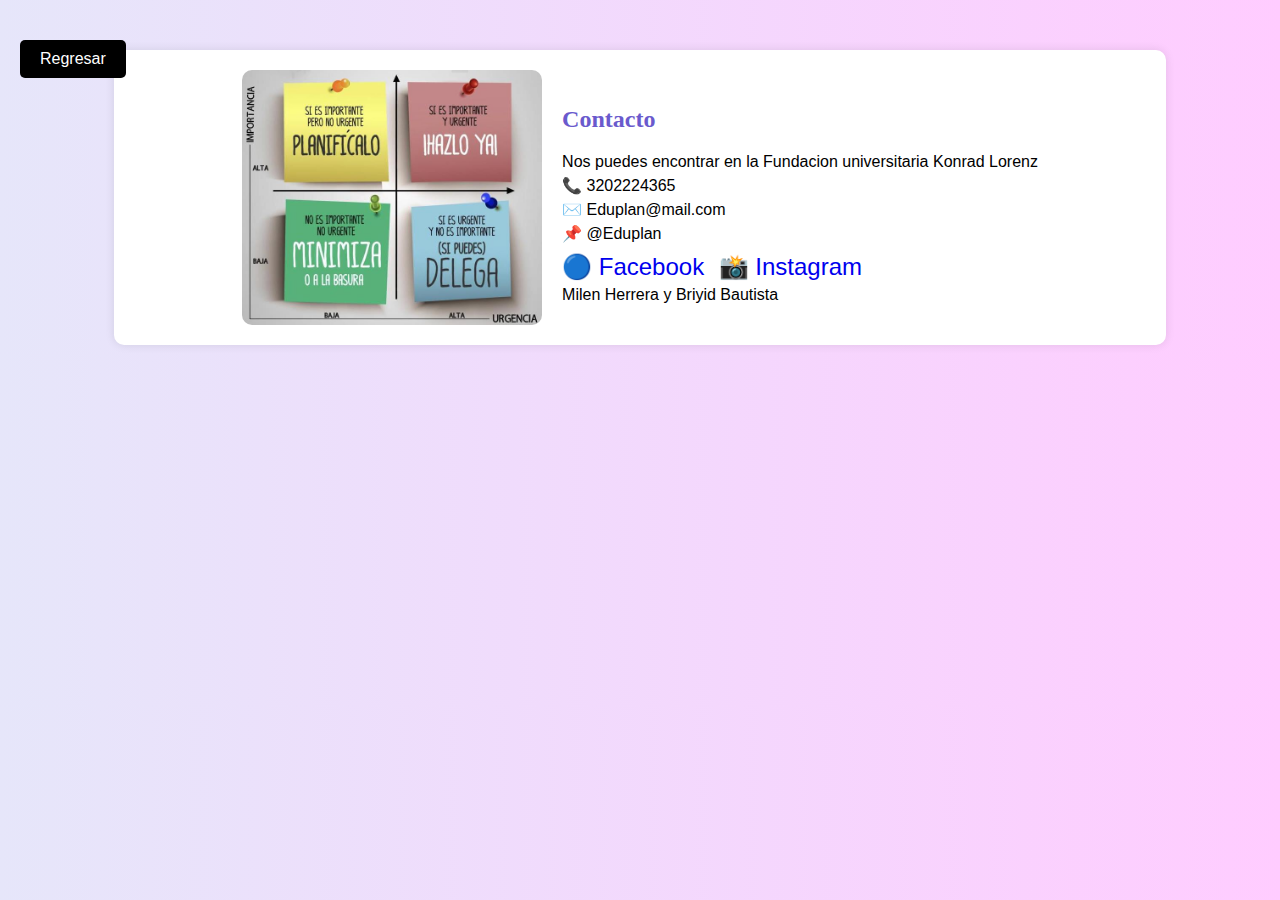
==== Vista/contacto.html @ 4b7b9da9 "Agregando cambios incluyendo submódulo" ====
<!DOCTYPE html>
<html lang="es">
<head>
    <meta charset="UTF-8">
    <meta name="viewport" content="width=device-width, initial-scale=1.0">
    <title>Contacto</title>
    <link rel="icon" type="image/png" href="img/1m.png">
    <style>
        /* Estilo del botón */
        .btn {
            display: inline-block;
            background-color: black; /* Fondo negro */
            color: white; /* Texto blanco */
            padding: 10px 20px;
            text-align: center;
            text-decoration: none; /* Elimina subrayado */
            border-radius: 5px;
            margin-top: 20px;
            font-size: 16px;
            position: absolute;
            top: 20px;
            left: 20px;
            transition: background-color 0.3s;
        }

        .btn:hover {
            background-color: #333; /* Color de fondo cuando se pasa el cursor */
        }

        body {
            font-family: Arial, sans-serif;
            text-align: center;
            background: linear-gradient(to right, #e6e6fa, #ffccff);
        }

        .contact-container {
            display: flex;
            justify-content: center;
            align-items: center;
            margin-top: 50px;
            background: white;
            padding: 20px;
            border-radius: 10px;
            width: 80%;
            margin-left: auto;
            margin-right: auto;
            box-shadow: 0 0 10px rgba(0, 0, 0, 0.1);
        }

        .contact-container img {
            width: 300px;
            border-radius: 10px;
            margin-right: 20px;
        }

        .contact-info {
            text-align: left;
        }

        .contact-info h2 {
            font-family: "Times New Roman", Times, serif;
            color: #6a5acd;
        }

        .contact-info p {
            margin: 5px 0;
        }

        .social-icons {
            margin-top: 10px;
        }

        .social-icons a {
            margin-right: 10px;
            text-decoration: none;
            font-size: 24px;
        }
    </style>
</head>
<body>

    <!-- Botón en la parte superior -->
    <a href="inicio.html" class="btn">Regresar</a>

    <div class="contact-container">
        <img src="img/13.jpg" alt="Estudiante estudiando">
        <div class="contact-info">
            <h2>Contacto</h2>
            <p>Nos puedes encontrar en la Fundacion universitaria Konrad Lorenz</p>
            <p>📞 3202224365</p>
            <p>✉️ Eduplan@mail.com</p>
            <p>📌 @Eduplan</p>
            <div class="social-icons">
                <a href="#">🔵 Facebook</a>
                <a href="#">📸 Instagram</a>
                <p>Milen Herrera y Briyid Bautista</p>
            </div>
        </div>
    </div>

</body>
</html>
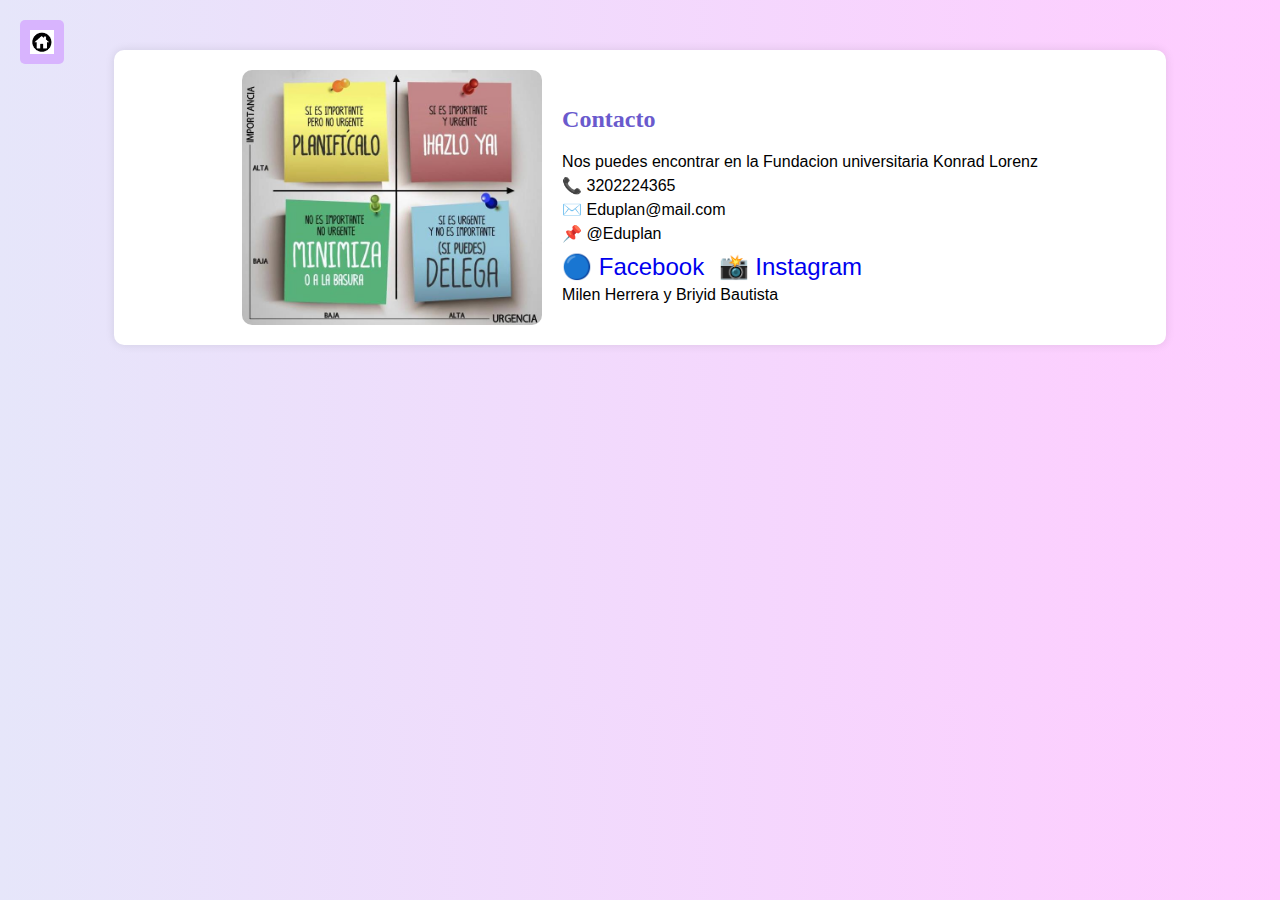
==== commit 664ed287: "nuevo" ====
--- a/Vista/contacto.html
+++ b/Vista/contacto.html
@@ -1,38 +1,42 @@
 <!DOCTYPE html>
 <html lang="es">
+
 <head>
     <meta charset="UTF-8">
     <meta name="viewport" content="width=device-width, initial-scale=1.0">
     <title>Contacto</title>
     <link rel="icon" type="image/png" href="img/1m.png">
     <style>
-        /* Estilo del botón */
         .btn {
-            display: inline-block;
-            background-color: black; /* Fondo negro */
-            color: white; /* Texto blanco */
-            padding: 10px 20px;
-            text-align: center;
-            text-decoration: none; /* Elimina subrayado */
+            display: inline-flex;
+            align-items: center;
+            justify-content: center;
+            background-color: #d8b4fe;
+            padding: 10px;
             border-radius: 5px;
-            margin-top: 20px;
-            font-size: 16px;
             position: absolute;
             top: 20px;
             left: 20px;
             transition: background-color 0.3s;
+            text-decoration: none;
         }
-
+        
         .btn:hover {
-            background-color: #333; /* Color de fondo cuando se pasa el cursor */
+            background-color: #d8b4fe;
         }
-
+        
+        .btn img {
+            width: 24px;
+            height: 24px;
+            display: block;
+        }
+        
         body {
             font-family: Arial, sans-serif;
             text-align: center;
             background: linear-gradient(to right, #e6e6fa, #ffccff);
         }
-
+        
         .contact-container {
             display: flex;
             justify-content: center;
@@ -46,30 +50,30 @@
             margin-right: auto;
             box-shadow: 0 0 10px rgba(0, 0, 0, 0.1);
         }
-
+        
         .contact-container img {
             width: 300px;
             border-radius: 10px;
             margin-right: 20px;
         }
-
+        
         .contact-info {
             text-align: left;
         }
-
+        
         .contact-info h2 {
             font-family: "Times New Roman", Times, serif;
             color: #6a5acd;
         }
-
+        
         .contact-info p {
             margin: 5px 0;
         }
-
+        
         .social-icons {
             margin-top: 10px;
         }
-
+        
         .social-icons a {
             margin-right: 10px;
             text-decoration: none;
@@ -77,10 +81,11 @@
         }
     </style>
 </head>
+
 <body>
-
-    <!-- Botón en la parte superior -->
-    <a href="inicio.html" class="btn">Regresar</a>
+    <a href="inicio.html" class="btn">
+        <img src="img/icon.jpg" alt="Regresar">
+    </a>
 
     <div class="contact-container">
         <img src="img/13.jpg" alt="Estudiante estudiando">
@@ -99,4 +104,5 @@
     </div>
 
 </body>
-</html>
+
+</html>